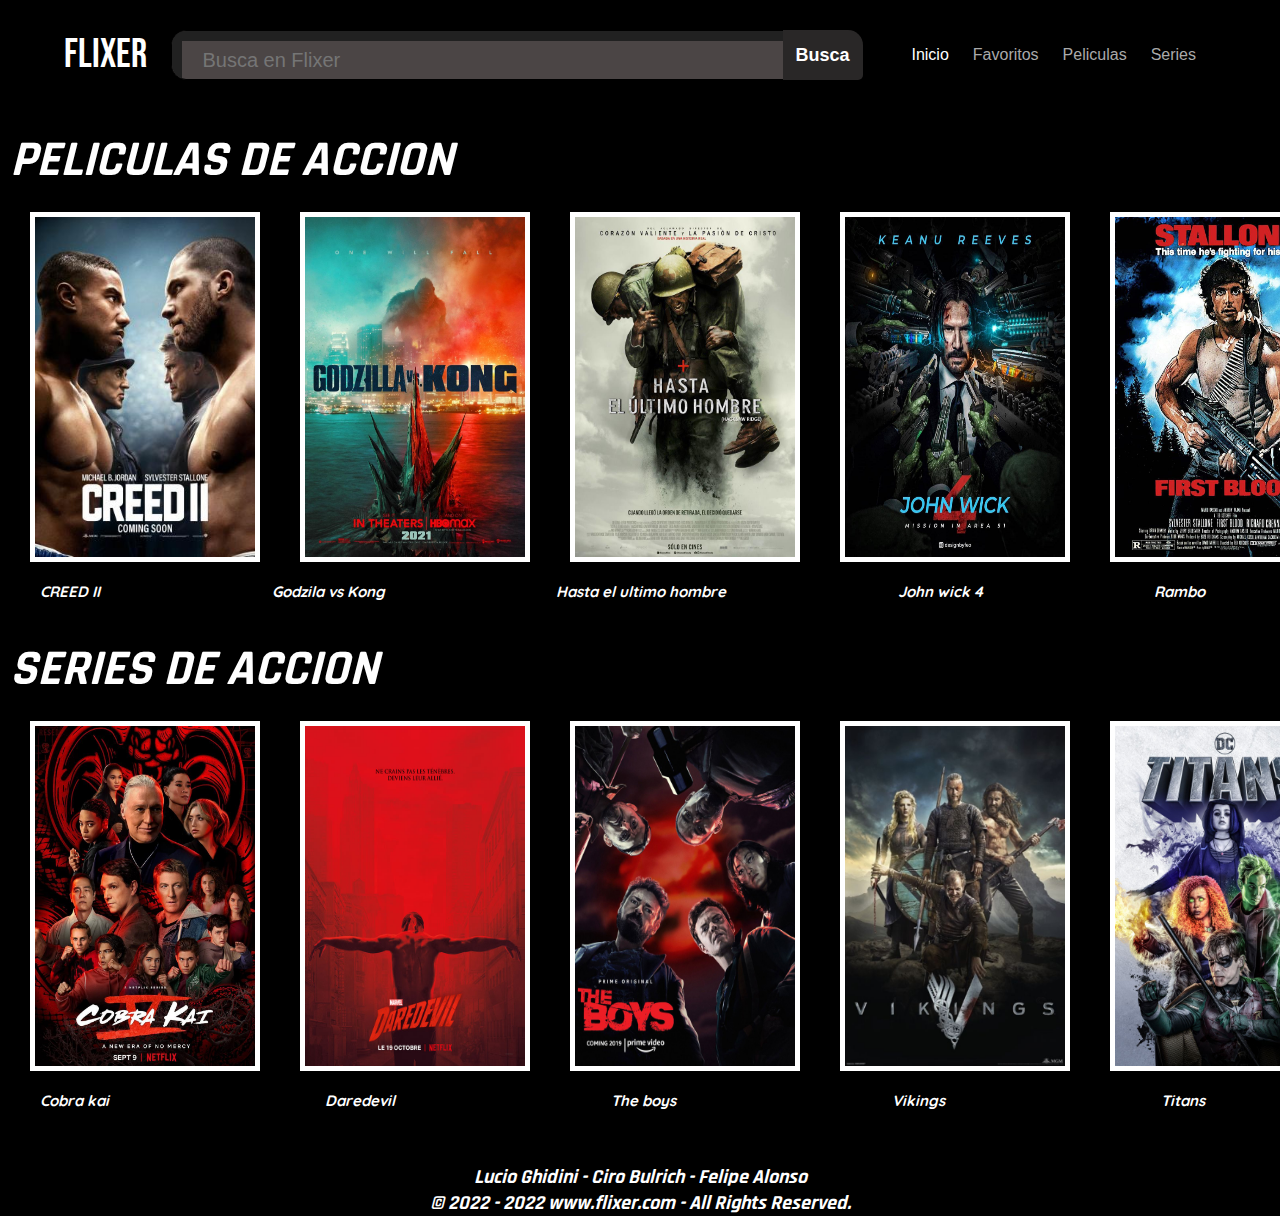
==== detalle-genero.html @ ac9199d6 "html generos" ====
<!DOCTYPE html>
<html lang="en">
<head>
    <meta charset="UTF-8">
    <meta http-equiv="X-UA-Compatible" content="IE=edge">
    <meta name="viewport" content="width=device-width, initial-scale=1.0">
    <title>Flixer - Generos</title>
    <link rel="stylesheet" href="./detalle-genero.css">
    <link href="https://fonts.googleapis.com/css2?family=Rajdhani:wght@300&family=Roboto+Condensed:wght@300&display=swap" rel="stylesheet">
    <link href="https://fonts.googleapis.com/css2?family=Bebas+Neue&family=Rajdhani:wght@300&family=Roboto+Condensed:wght@300&display=swap" rel="stylesheet">
    <link href="https://fonts.googleapis.com/css2?family=Rajdhani:wght@300&family=Roboto:wght@100&display=swap" rel="stylesheet">
    <link href="https://fonts.googleapis.com/css2?family=Quicksand&display=swap" rel="stylesheet">
   
     <header>
        <div class="contenedor">
            
            <a href="./index.html" h2 class="logo">FLIXER</h2> </a>
            <div id='search-box'>
                <form action='/search' id='search-form' method='get' target='_top'>
                <input id='search-text' name='q' placeholder='Busca en Flixer' type='text'/>
                <button id='search-button' type='submit'> <a class="boton" href="./search-result.html">Busca</a></button>
                
                </form>
                </div>
              <br>
              <br>
            <nav>
                <a class="activo" href="./index.html">Inicio</a>
                <a href="./favoritos.html">Favoritos</a>
                <a href="./detalles-pelis.html">Peliculas</a>
                <a href="./detalles-series.html">Series</a>
            </nav>
        </div>
    </header>
    <br>
    <section class="accion">
        <h1> PELICULAS DE ACCION </h1>
        <article class="item-1">
            <img class="a" src="./imgaccion/creed.jpg" alt="" height="350px" width="230px">
            <img class="a" src="./imgaccion/godzila.jpg" alt="" height="350px" width="230px">
            <img class="a" src="./imgaccion/hasta el ultimo hombre.jpg" alt="" height="350px" width="230px">
            <img class="a" src="./imgaccion/john wick.jpg" alt="" height="350px" width="230px">
            <img class="a" src="./imgaccion/rambo.jpg" alt="" height="350px" width="230px">
        </article>
        
        <article class="titulo">
            <h2>CREED II</h2>
            <h2>Godzila vs Kong</h2>
            <h2>Hasta el ultimo hombre</h2>
            <h2>John wick 4</h2>
            <h2>Rambo</h2>
        </article>
    </section>
<br><br>
    <section class="accion">
        <h1> SERIES DE ACCION </h1>
        <article class="item-1">
            <img class="a" src="./imgaccion/cobrakai.jpg" alt="" height="350px" width="230px">
            <img class="a" src="./imgaccion/daredevil.jpg" alt="" height="350px" width="230px">
            <img class="a" src="./imgaccion/theboys.jpg" alt="" height="350px" width="230px">
            <img class="a" src="./imgaccion/vikings.jpg" alt="" height="350px" width="230px">
            <img class="a" src="./imgaccion/titans.jpg" alt="" height="350px" width="230px">
        </article>
        
        <article class="titulo">
            <h2>Cobra kai</h2>
            <h2>Daredevil</h2>
            <h2>The boys</h2>
            <h2>Vikings</h2>
            <h2>Titans</h2>
        </article>
    </section>
    <br><br><br>




    <section>
        <article class="footer">
            <h1>Lucio Ghidini - Ciro Bulrich - Felipe Alonso</h1>
            <h1>© 2022 - 2022 www.flixer.com - All Rights Reserved. </h1>
        </article>
    </section>
</head>
<body>
    
</body>
</html>
---- detalle-genero.css ----
body{
    background-color:black
}
.logo{
    color: white; font-family: 'Bebas Neue', cursive;
    font-weight: normal;
    font-size: 40px;
    text-decoration: none;
}
.logo .box{
        justify-content: center;
        
}
*{
    margin: 0;
    padding: 0;
    box-sizing: border-box;
}
.contenedor{
    width: 90%;
    margin: auto;
}
header{
    padding: 30px 0;
}
header nav a{
    color: #aaa;
    text-decoration: none;
    margin-right: 20px;
    font-family: 'Trebuchet MS', 'Lucida Sans Unicode', 'Lucida Grande', 'Lucida Sans', Arial, sans-serif;
}

header nav a:hover,
header nav a.activo {
    color: #fff;
}

header .contenedor{
    display: flex;
    justify-content: space-between;
    align-items: center;
}

#search-box{
    position: relative;
    width: 60%;
    margin: 0;
}
    #search-form {
    height: 50px;
    border: 1px solid #000000;
    -webkit-border-radius: 5px;
    -moz-border-radius: 5px;
    border-radius: 15px;
    background-color: rgb(75, 69, 69);
    overflow: hidden;
}
#search-text{
    font-size: 20px;
    color: #ddd;
    border-width: 10px;
    background: transparent;
}
    
#search-box input[type="text"] {
    width: 90%;
    padding: 8px 0 12px 1em;
    color: rgb(255, 255, 255);
    outline: none;
}

#search-button {
    position: absolute;
    top: 0;
    right: 0;
    height: 50px;
    width: 80px;
    font-size: 18px;
    font-weight: bold;
    color: #fff;
    text-align: center;
    line-height: 4px;
    border-width: 0;
    background-color: #292727;
    -webkit-border-radius: 0px 5px 5px 0px;
    -moz-border-radius: 0px 5px 5px 0px;
    border-radius: 0px 15px 5px 0px;
    cursor: pointer;
}
    
.boton{
    text-decoration: none;
     color: white;
}

.accion{
    color: white; font-family: 'Rajdhani', sans-serif; font-size: 25px; font-style: italic; margin-left: 10px;
}

.a{
    margin: 20px;
    border: solid 5px white;
}
.a:hover{
    transform: scale(1.1);
}
.item-1{
    display: flex; justify-content: space-between; 
}

.titulo{
    color: rgb(255, 255, 255); font-family: 'Quicksand', sans-serif ; font-size: 10px;
    display: flex; justify-content: space-between; margin-left: 30px; margin-right: 75px;

}

.footer{
    text-align: center;
     color: white; font-family: 'Rajdhani', sans-serif; font-size: 10px; font-style: italic;
}
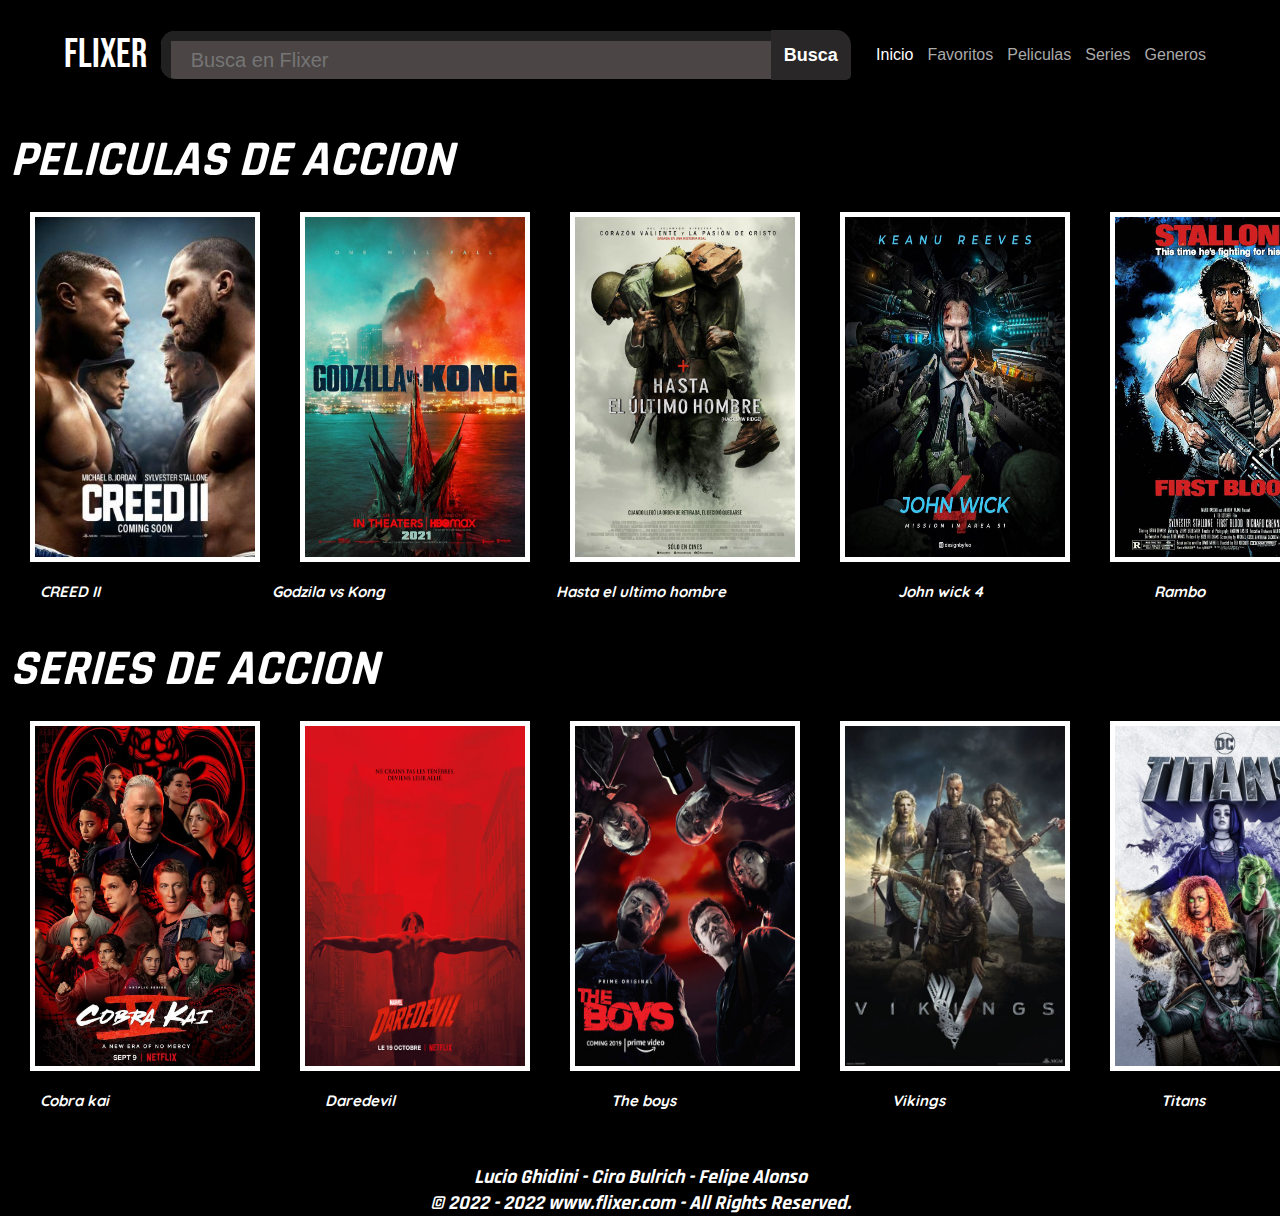
==== commit 3f910732: "cambios" ====
--- a/detalle-genero.html
+++ b/detalle-genero.html
@@ -16,9 +16,9 @@
             
             <a href="./index.html" h2 class="logo">FLIXER</h2> </a>
             <div id='search-box'>
-                <form action='/search' id='search-form' method='get' target='_top'>
+                <form action='./search-result.html' id='search-form' method='get' target='_top'>
                 <input id='search-text' name='q' placeholder='Busca en Flixer' type='text'/>
-                <button id='search-button' type='submit'> <a class="boton" href="./search-result.html">Busca</a></button>
+                <button id='search-button' type='submit'> Busca</button>
                 
                 </form>
                 </div>
@@ -29,6 +29,7 @@
                 <a href="./favoritos.html">Favoritos</a>
                 <a href="./detalles-pelis.html">Peliculas</a>
                 <a href="./detalles-series.html">Series</a>
+                <a href="./generos.html">Generos</a>
             </nav>
         </div>
     </header>
--- a/detalle-genero.css
+++ b/detalle-genero.css
@@ -26,7 +26,7 @@
 header nav a{
     color: #aaa;
     text-decoration: none;
-    margin-right: 20px;
+    margin-right: 10px;
     font-family: 'Trebuchet MS', 'Lucida Sans Unicode', 'Lucida Grande', 'Lucida Sans', Arial, sans-serif;
 }
 
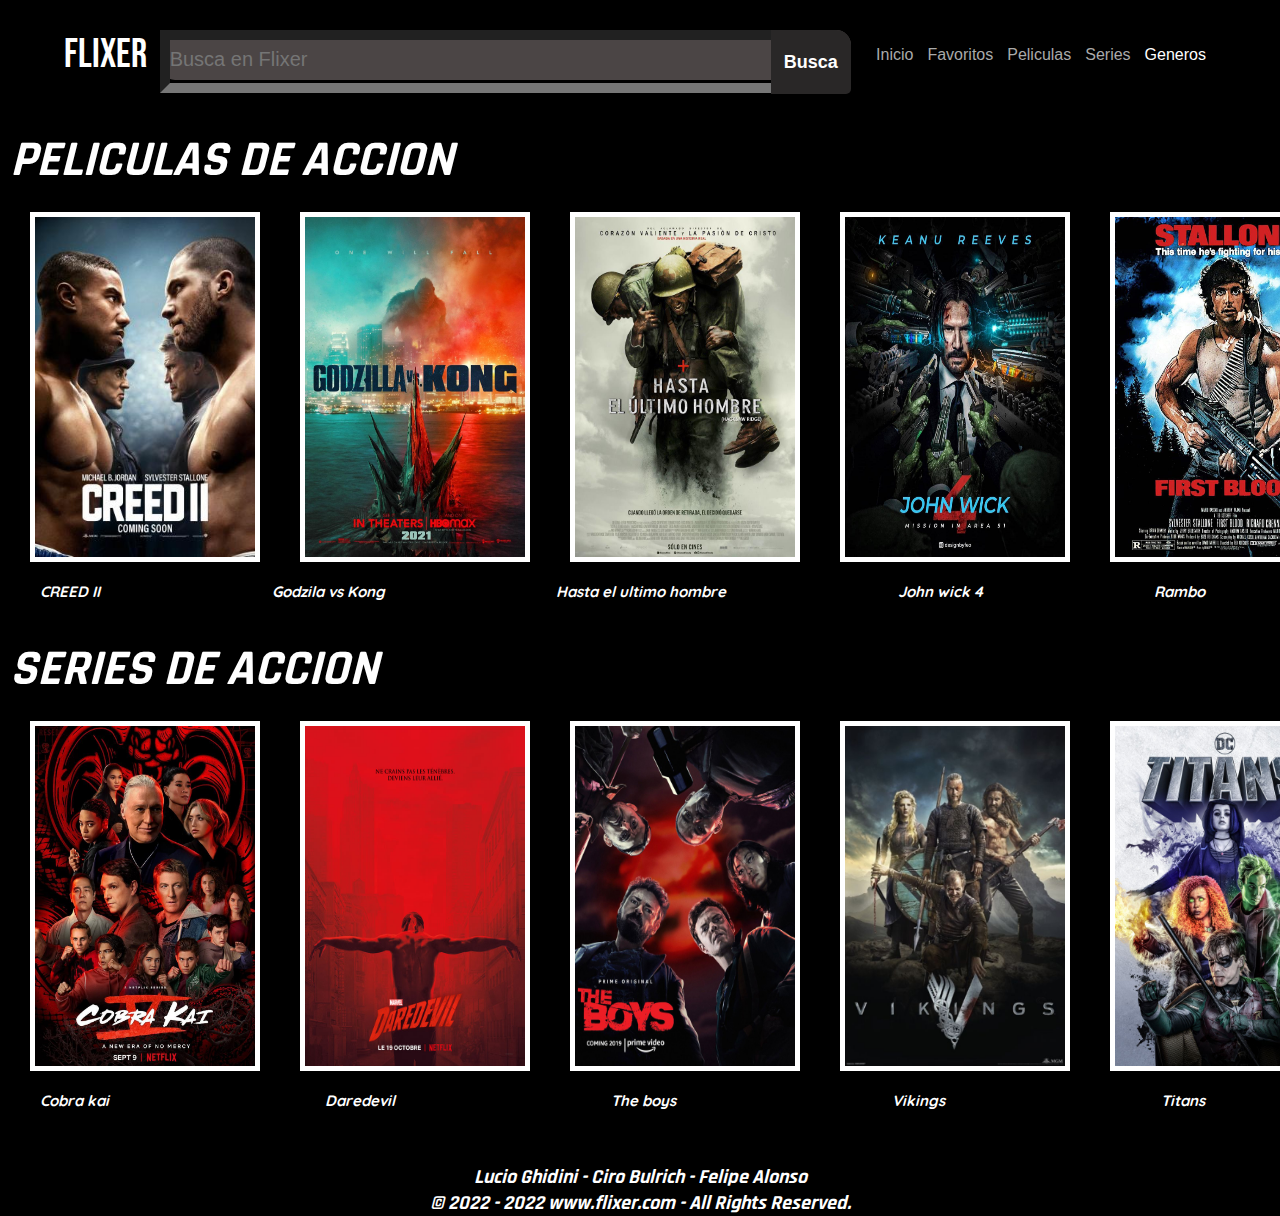
==== commit 5d837755: "cambios" ====
--- a/detalle-genero.html
+++ b/detalle-genero.html
@@ -25,11 +25,11 @@
               <br>
               <br>
             <nav>
-                <a class="activo" href="./index.html">Inicio</a>
+                <a href="./index.html">Inicio</a>
                 <a href="./favoritos.html">Favoritos</a>
                 <a href="./detalles-pelis.html">Peliculas</a>
                 <a href="./detalles-series.html">Series</a>
-                <a href="./generos.html">Generos</a>
+                <a class="activo" href="./generos.html">Generos</a>
             </nav>
         </div>
     </header>
--- a/detalle-genero.css
+++ b/detalle-genero.css
@@ -41,39 +41,34 @@
     align-items: center;
 }
 
-#search-box{
+#search-box {
     position: relative;
     width: 60%;
     margin: 0;
-}
+    }
     #search-form {
     height: 50px;
-    border: 1px solid #000000;
-    -webkit-border-radius: 5px;
-    -moz-border-radius: 5px;
     border-radius: 15px;
     background-color: rgb(75, 69, 69);
-    overflow: hidden;
-}
-#search-text{
+    }
+    #search-text {
     font-size: 20px;
     color: #ddd;
     border-width: 10px;
     background: transparent;
-}
+    }
     
-#search-box input[type="text"] {
+    #search-box input[type="text"] {
     width: 90%;
-    padding: 8px 0 12px 1em;
+    padding: 8px 0 12px;
     color: rgb(255, 255, 255);
     outline: none;
-}
-
-#search-button {
+    }
+    #search-button {
     position: absolute;
     top: 0;
     right: 0;
-    height: 50px;
+    height: 64px;
     width: 80px;
     font-size: 18px;
     font-weight: bold;
@@ -82,16 +77,10 @@
     line-height: 4px;
     border-width: 0;
     background-color: #292727;
-    -webkit-border-radius: 0px 5px 5px 0px;
-    -moz-border-radius: 0px 5px 5px 0px;
     border-radius: 0px 15px 5px 0px;
     cursor: pointer;
-}
+    }
     
-.boton{
-    text-decoration: none;
-     color: white;
-}
 
 .accion{
     color: white; font-family: 'Rajdhani', sans-serif; font-size: 25px; font-style: italic; margin-left: 10px;
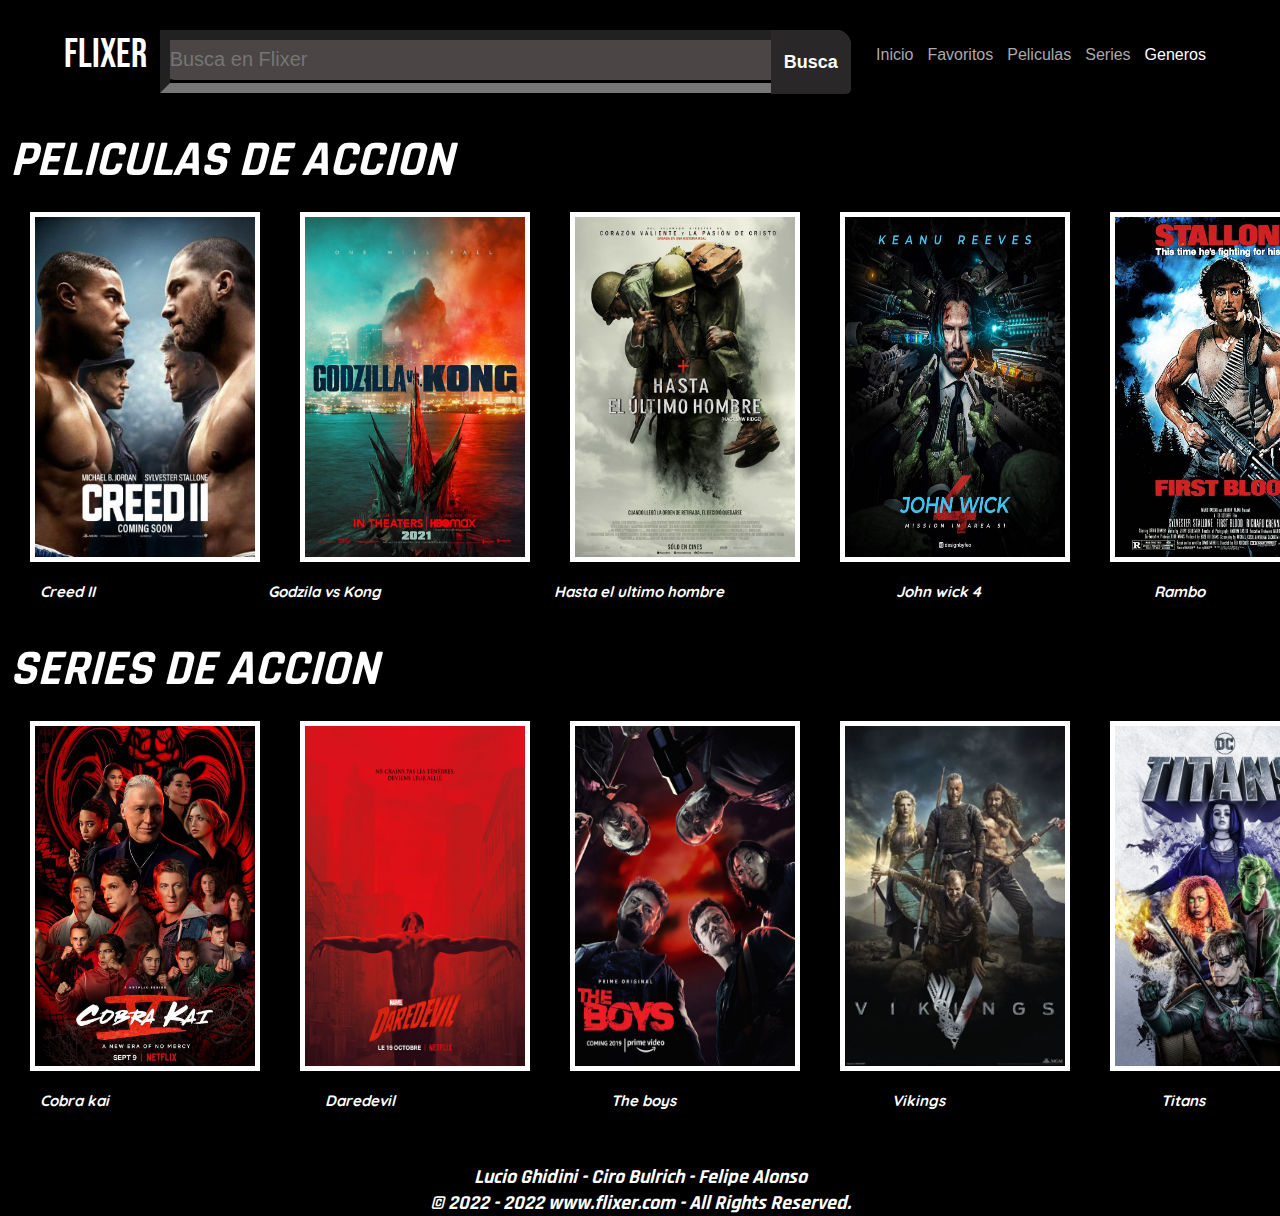
==== commit 55239d58: "cambios" ====
--- a/detalle-genero.html
+++ b/detalle-genero.html
@@ -45,7 +45,7 @@
         </article>
         
         <article class="titulo">
-            <h2>CREED II</h2>
+            <h2>Creed II</h2>
             <h2>Godzila vs Kong</h2>
             <h2>Hasta el ultimo hombre</h2>
             <h2>John wick 4</h2>
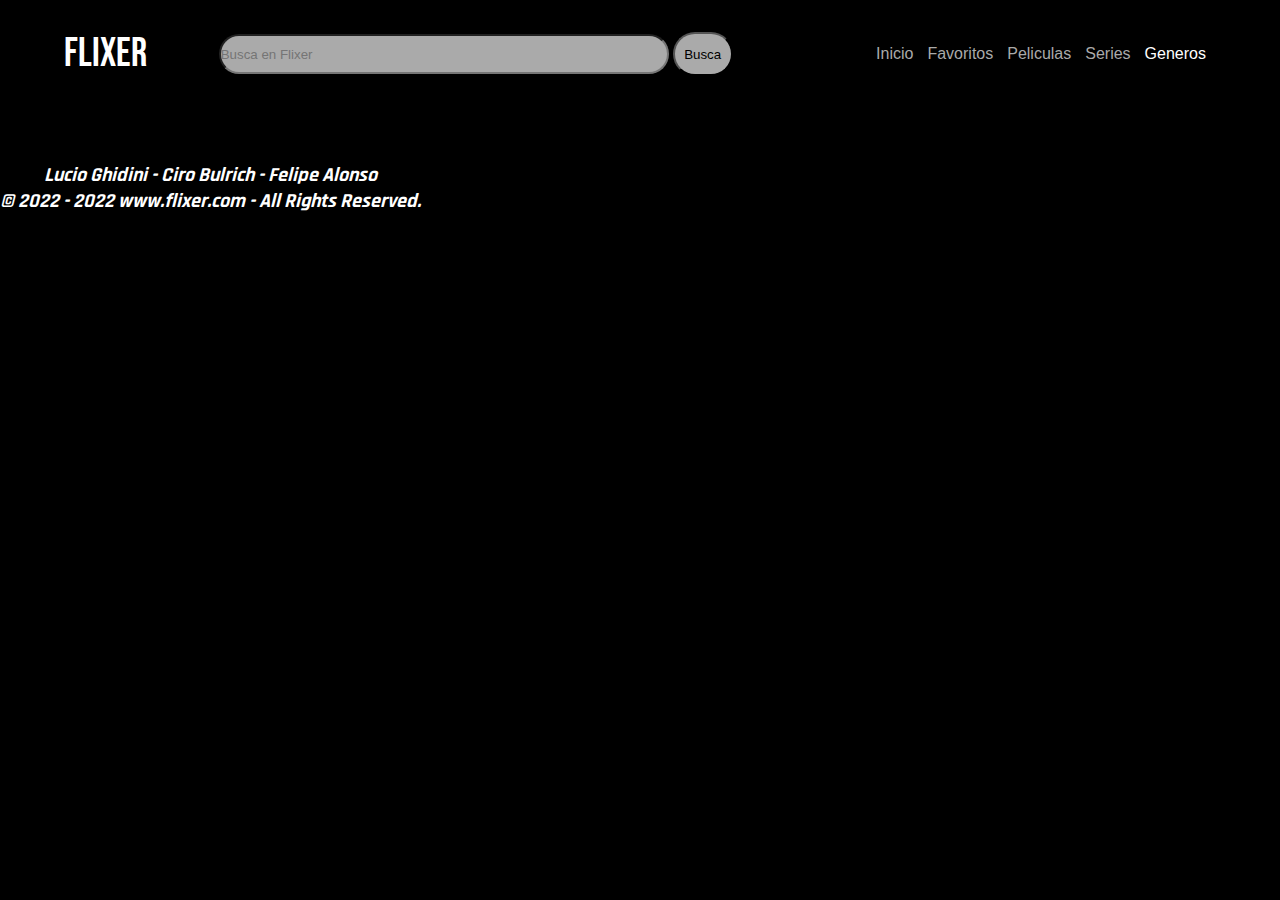
==== commit 86fa6f82: "nuevos cambios" ====
--- a/detalle-genero.html
+++ b/detalle-genero.html
@@ -10,7 +10,11 @@
     <link href="https://fonts.googleapis.com/css2?family=Bebas+Neue&family=Rajdhani:wght@300&family=Roboto+Condensed:wght@300&display=swap" rel="stylesheet">
     <link href="https://fonts.googleapis.com/css2?family=Rajdhani:wght@300&family=Roboto:wght@100&display=swap" rel="stylesheet">
     <link href="https://fonts.googleapis.com/css2?family=Quicksand&display=swap" rel="stylesheet">
-   
+   </head>
+
+   <body>
+    
+ 
      <header>
         <div class="contenedor">
             
@@ -34,56 +38,22 @@
         </div>
     </header>
     <br>
-    <section class="accion">
-        <h1> PELICULAS DE ACCION </h1>
-        <article class="item-1">
-            <img class="a" src="./imgaccion/creed.jpg" alt="" height="350px" width="230px">
-            <img class="a" src="./imgaccion/godzila.jpg" alt="" height="350px" width="230px">
-            <img class="a" src="./imgaccion/hasta el ultimo hombre.jpg" alt="" height="350px" width="230px">
-            <img class="a" src="./imgaccion/john wick.jpg" alt="" height="350px" width="230px">
-            <img class="a" src="./imgaccion/rambo.jpg" alt="" height="350px" width="230px">
-        </article>
+
+    <h1 class="maintitulos"></h1>
+    <section class="peliculasAccion item-1">
         
-        <article class="titulo">
-            <h2>Creed II</h2>
-            <h2>Godzila vs Kong</h2>
-            <h2>Hasta el ultimo hombre</h2>
-            <h2>John wick 4</h2>
-            <h2>Rambo</h2>
-        </article>
+    <section>
+    
+    <section class="seriesGenero item-1">
+
     </section>
 <br><br>
-    <section class="accion">
-        <h1> SERIES DE ACCION </h1>
-        <article class="item-1">
-            <img class="a" src="./imgaccion/cobrakai.jpg" alt="" height="350px" width="230px">
-            <img class="a" src="./imgaccion/daredevil.jpg" alt="" height="350px" width="230px">
-            <img class="a" src="./imgaccion/theboys.jpg" alt="" height="350px" width="230px">
-            <img class="a" src="./imgaccion/vikings.jpg" alt="" height="350px" width="230px">
-            <img class="a" src="./imgaccion/titans.jpg" alt="" height="350px" width="230px">
-        </article>
-        
-        <article class="titulo">
-            <h2>Cobra kai</h2>
-            <h2>Daredevil</h2>
-            <h2>The boys</h2>
-            <h2>Vikings</h2>
-            <h2>Titans</h2>
-        </article>
-    </section>
-    <br><br><br>
-
-
-
-
-    <section>
+    
         <article class="footer">
             <h1>Lucio Ghidini - Ciro Bulrich - Felipe Alonso</h1>
             <h1>© 2022 - 2022 www.flixer.com - All Rights Reserved. </h1>
         </article>
     </section>
-</head>
-<body>
-    
+<script src="./genero-detalle.js"></script>
 </body>
 </html>--- a/detalle-genero.css
+++ b/detalle-genero.css
@@ -41,45 +41,21 @@
     align-items: center;
 }
 
-#search-box {
-    position: relative;
-    width: 60%;
-    margin: 0;
-    }
-    #search-form {
-    height: 50px;
-    border-radius: 15px;
-    background-color: rgb(75, 69, 69);
-    }
-    #search-text {
-    font-size: 20px;
-    color: #ddd;
-    border-width: 10px;
-    background: transparent;
-    }
-    
-    #search-box input[type="text"] {
-    width: 90%;
-    padding: 8px 0 12px;
-    color: rgb(255, 255, 255);
-    outline: none;
-    }
-    #search-button {
-    position: absolute;
-    top: 0;
-    right: 0;
-    height: 64px;
-    width: 80px;
-    font-size: 18px;
-    font-weight: bold;
-    color: #fff;
-    text-align: center;
-    line-height: 4px;
-    border-width: 0;
-    background-color: #292727;
-    border-radius: 0px 15px 5px 0px;
-    cursor: pointer;
-    }
+#search-text{
+    color: white;
+}
+
+
+#search-button{
+    background-color: #aaa;
+    width: 60px;
+    height: 44px;
+    border-radius: 260px;
+}
+
+#search-form input{
+    color: white; width: 450px; height: 40px; background-color: #aaa; border-radius: 250px;
+}
     
 
 .accion{
@@ -89,6 +65,9 @@
 .a{
     margin: 20px;
     border: solid 5px white;
+    width: 230px;
+    height: 350px;
+    
 }
 .a:hover{
     transform: scale(1.1);
@@ -98,13 +77,35 @@
 }
 
 .titulo{
-    color: rgb(255, 255, 255); font-family: 'Quicksand', sans-serif ; font-size: 10px;
-    display: flex; justify-content: space-between; margin-left: 30px; margin-right: 75px;
+    color: rgb(255, 255, 255); font-family: 'Quicksand', sans-serif ; font-size: 15px;
+    display: flex; justify-content: space-between; margin-left: 30px; margin-right: 75px; text-decoration: none;
 
+}
+
+
+
+.maintitulos{
+    color: white;
+    font-family: 'Rajdhani', sans-serif;
+    font-size: 40px;
+    font-style: italic;
+    margin-left: 10px;
+    text-transform: uppercase;
 }
 
 .footer{
     text-align: center;
      color: white; font-family: 'Rajdhani', sans-serif; font-size: 10px; font-style: italic;
 }
- + 
+@media (max-width: 1024px){
+    .item-1{
+        flex-wrap: wrap;
+    }
+ }
+
+ @media (max-width: 650px){
+    .item-1{
+        width: 70%;
+    }
+ }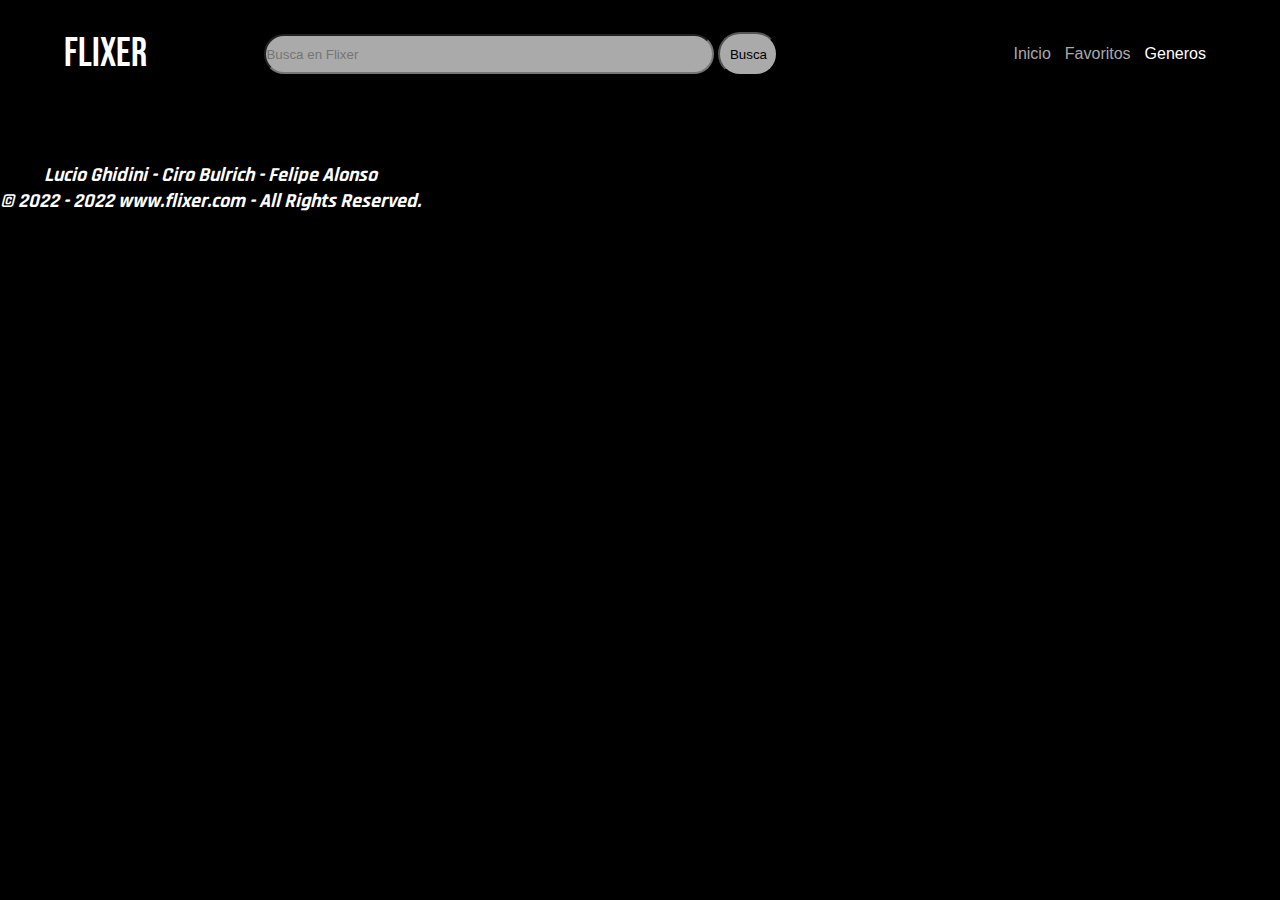
==== commit e42ce95f: "cambios" ====
--- a/detalle-genero.html
+++ b/detalle-genero.html
@@ -31,8 +31,6 @@
             <nav>
                 <a href="./index.html">Inicio</a>
                 <a href="./favoritos.html">Favoritos</a>
-                <a href="./detalles-pelis.html">Peliculas</a>
-                <a href="./detalles-series.html">Series</a>
                 <a class="activo" href="./generos.html">Generos</a>
             </nav>
         </div>
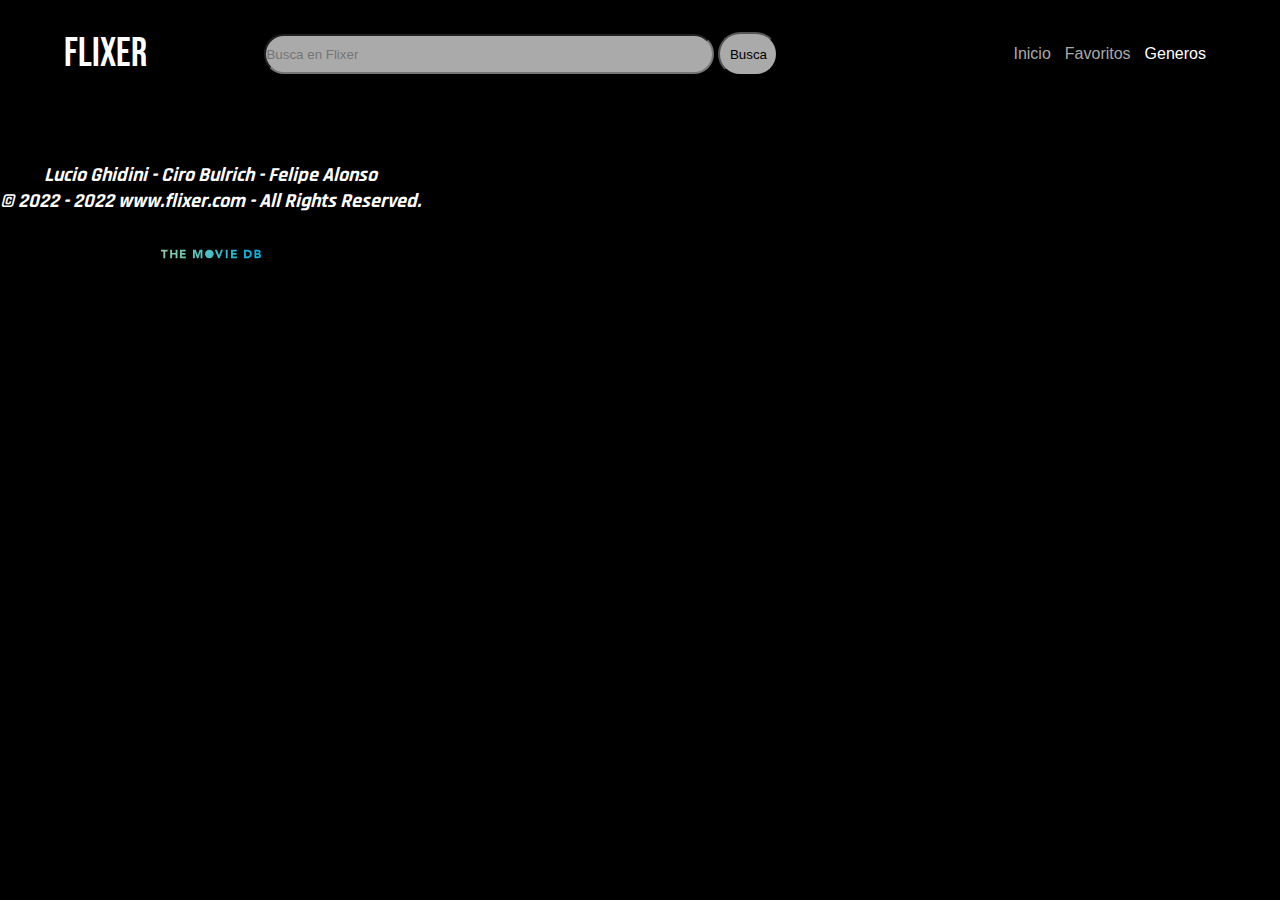
==== commit 272e503c: "cambios" ====
--- a/detalle-genero.html
+++ b/detalle-genero.html
@@ -50,6 +50,7 @@
         <article class="footer">
             <h1>Lucio Ghidini - Ciro Bulrich - Felipe Alonso</h1>
             <h1>© 2022 - 2022 www.flixer.com - All Rights Reserved. </h1>
+            <a href="./index.html"><img  src="./img/logo.svg" alt="" height="80px" width="100px"></a>
         </article>
     </section>
 <script src="./genero-detalle.js"></script>
--- a/detalle-genero.css
+++ b/detalle-genero.css
@@ -78,11 +78,12 @@
 
 .titulo{
     color: rgb(255, 255, 255); font-family: 'Quicksand', sans-serif ; font-size: 15px;
-    display: flex; justify-content: space-between; margin-left: 30px; margin-right: 75px; text-decoration: none;
-
+    margin-left: 40px;
 }
 
-
+.margen{
+    margin-left: 20px;
+}
 
 .maintitulos{
     color: white;
